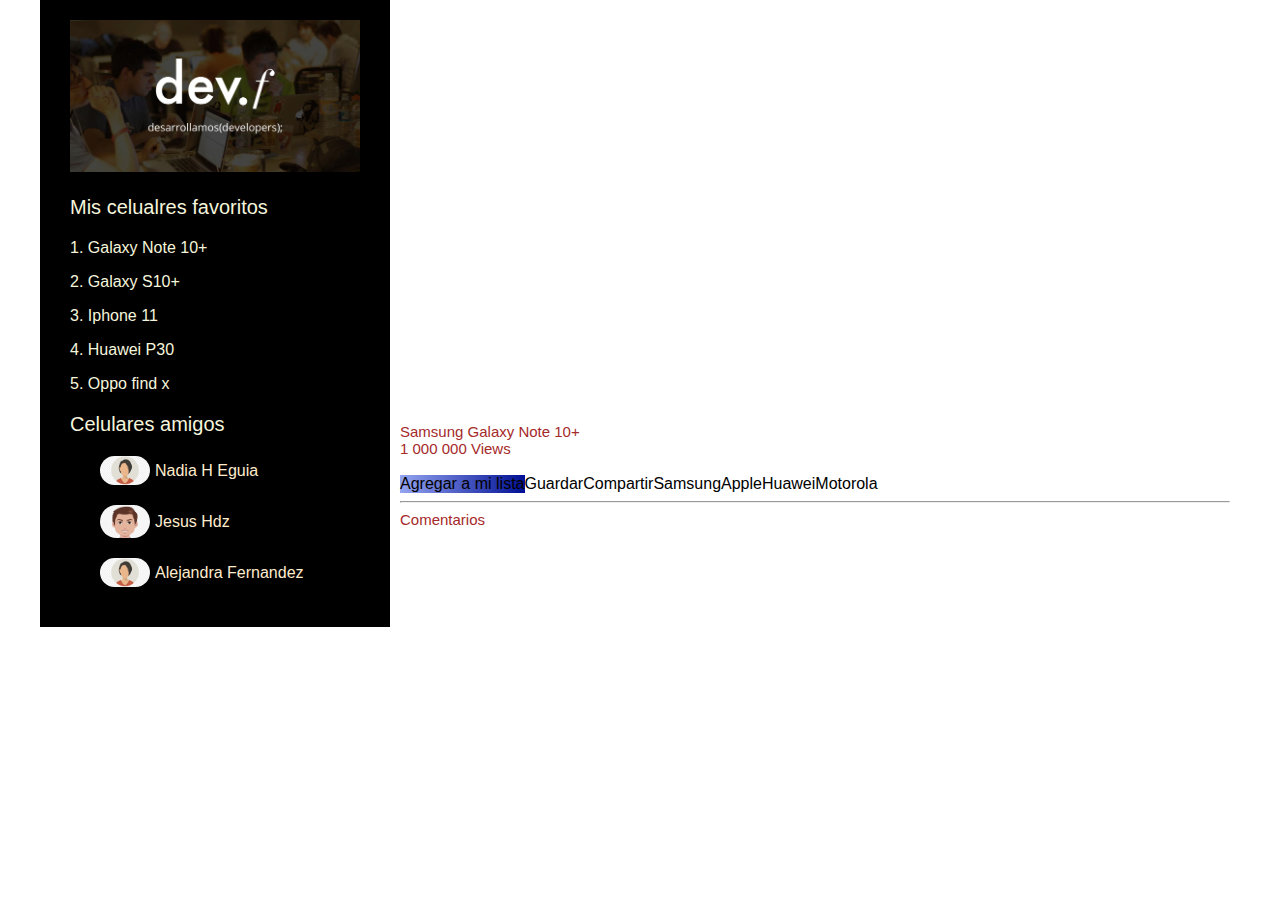
==== Clase 10/index.html @ 85b27891 "agregamos clase 10" ====
<!DOCTYPE html>
<html lang="en">
<head>
    <meta charset="UTF-8">
    <meta name="viewport" content="width=device-width, initial-scale=1.0">
    <meta http-equiv="X-UA-Compatible" content="ie=edge">
    <title>Blog</title>
    <link rel="stylesheet" href="css/style.css">
    <link rel="stylesheet" href="https://cdnjs.cloudflare.com/ajax/libs/animate.css/3.7.2/animate.min.css">
</head>
<body>
    <div class="contenedor">
        <div class="divisor">
            <div class="celulares">
                <div class="imagenLogo">
                    <img src="img/logo.png" alt="logodevf">
                </div>
                <div class="listaCelulares">
                    <p class="misCelulares">Mis celualres favoritos</p>
                    <p>1. Galaxy Note 10+</p>
                    <p>2. Galaxy S10+</p>
                    <p>3. Iphone 11</p>
                    <p>4. Huawei P30</p>
                    <p>5. Oppo find x</p>
                </div>
                <div class="amigos">
                    <p class="celularesamigos">Celulares amigos</p>
                    <a href="">
                        <img src="img/mujer.png" alt="">
                        <span>Nadia H Eguia</span>
                    </a>
                    <a href="">
                        <img src="img/hombre.jpg" alt="">
                        <span>Jesus Hdz</span>
                    </a>
                    <a href="">
                        <img src="img/mujer.png" alt="">
                        <span>Alejandra Fernandez</span>
                    </a>
                </div>
            </div>
            <div class="multimedia">
                <div class="videoYoutube">
                    <iframe 
                        width="560" 
                        height="315" 
                        src="https://www.youtube.com/embed/Xjaj4tC5soU" 
                        frameborder="0" allow="accelerometer; autoplay; encrypted-media; gyroscope; picture-in-picture" 
                        allowfullscreen>
                    </iframe>
                </div>
                <div class="nombreVideo">
                    <p>Samsung Galaxy Note 10+</p>
                    <p>1 000 000 Views</p>
                    <br>
                    <div class="botones">
                        <div class="agregar">Agregar a mi lista</div>
                        <div class="guardar">
                            <span class="icon-cloud-download">Guardar</span>
                        </div>
                        <div class="compartir">Compartir</div>
                        <div class="Samsung">Samsung</div>
                        <div class="Apple">Apple</div>
                        <div class="Hawei">Huawei</div>
                        <div class="Motorola">Motorola</div>
                    </div>
                    <hr>
                    <div class="comentarios">
                        <div class="nuevoComentario">
                            <p>Comentarios</p>
                        </div>
                    </div>
                </div>
            </div>
        </div>
    </div>
</body>
</html>
---- Clase 10/css/style.css ----
body{
    margin: 0;
    padding: 0;
    font-family: 'Lucida Sans', 'Lucida Sans Regular', 'Lucida Grande', 'Lucida Sans Unicode', Geneva, Verdana, sans-serif
}

.contenedor{
    margin: 0 auto;
    flex: 1;
    max-width: 1200px;
    display: inherit;
    justify-content: inherit;
    flex-wrap: inherit;
    align-items: inherit;
    height: inherit;
}

.divisor{
    display: grid;
    /* grid-template-rows: 150px  200px;
    grid-template-columns: 200px 300px; */
    /* grid-template: filas / columnas; */
    /* grid-template: 150px 200px / 200px 300px; */
    /* grid-template: 550px 50% / 20% 600px; */
    grid-template: 1fr / 350px 1fr;
}

.celulares{
    padding: 20px 30px;
    color: beige;
    background-color: black;
}

.imagenLogo img{
    max-width: 100%;
}

.listaCelulares p:hover{
    cursor: pointer;
}

.misCelulares{;
    font-size: 20px;
}

.amigos{
    display: block;
}

.amigos a{
    display: flex;
    margin: auto auto 20px 30px;
    text-decoration: none;
    align-items: center;
    color: blanchedalmond;
}

.amigos a img{
    width: 50px;
    border-radius: 25px;
    margin-right: 5px;
}

.celularesamigos{
    font-size: 20px;
}

.multimedia{
    display: grid;
    grid-template: 350px;
}

.nombreVideo{
    padding: 10px;
    padding-top: 15px;
}

.nombreVideo p{
    color: brown;
    margin: 0;
    font-size: 15px;
}

.botones{
    display: flex;
}

.agregar{
    background-image: linear-gradient(to right, rgb(147, 164, 240), rgb(0, 15, 148) )
}
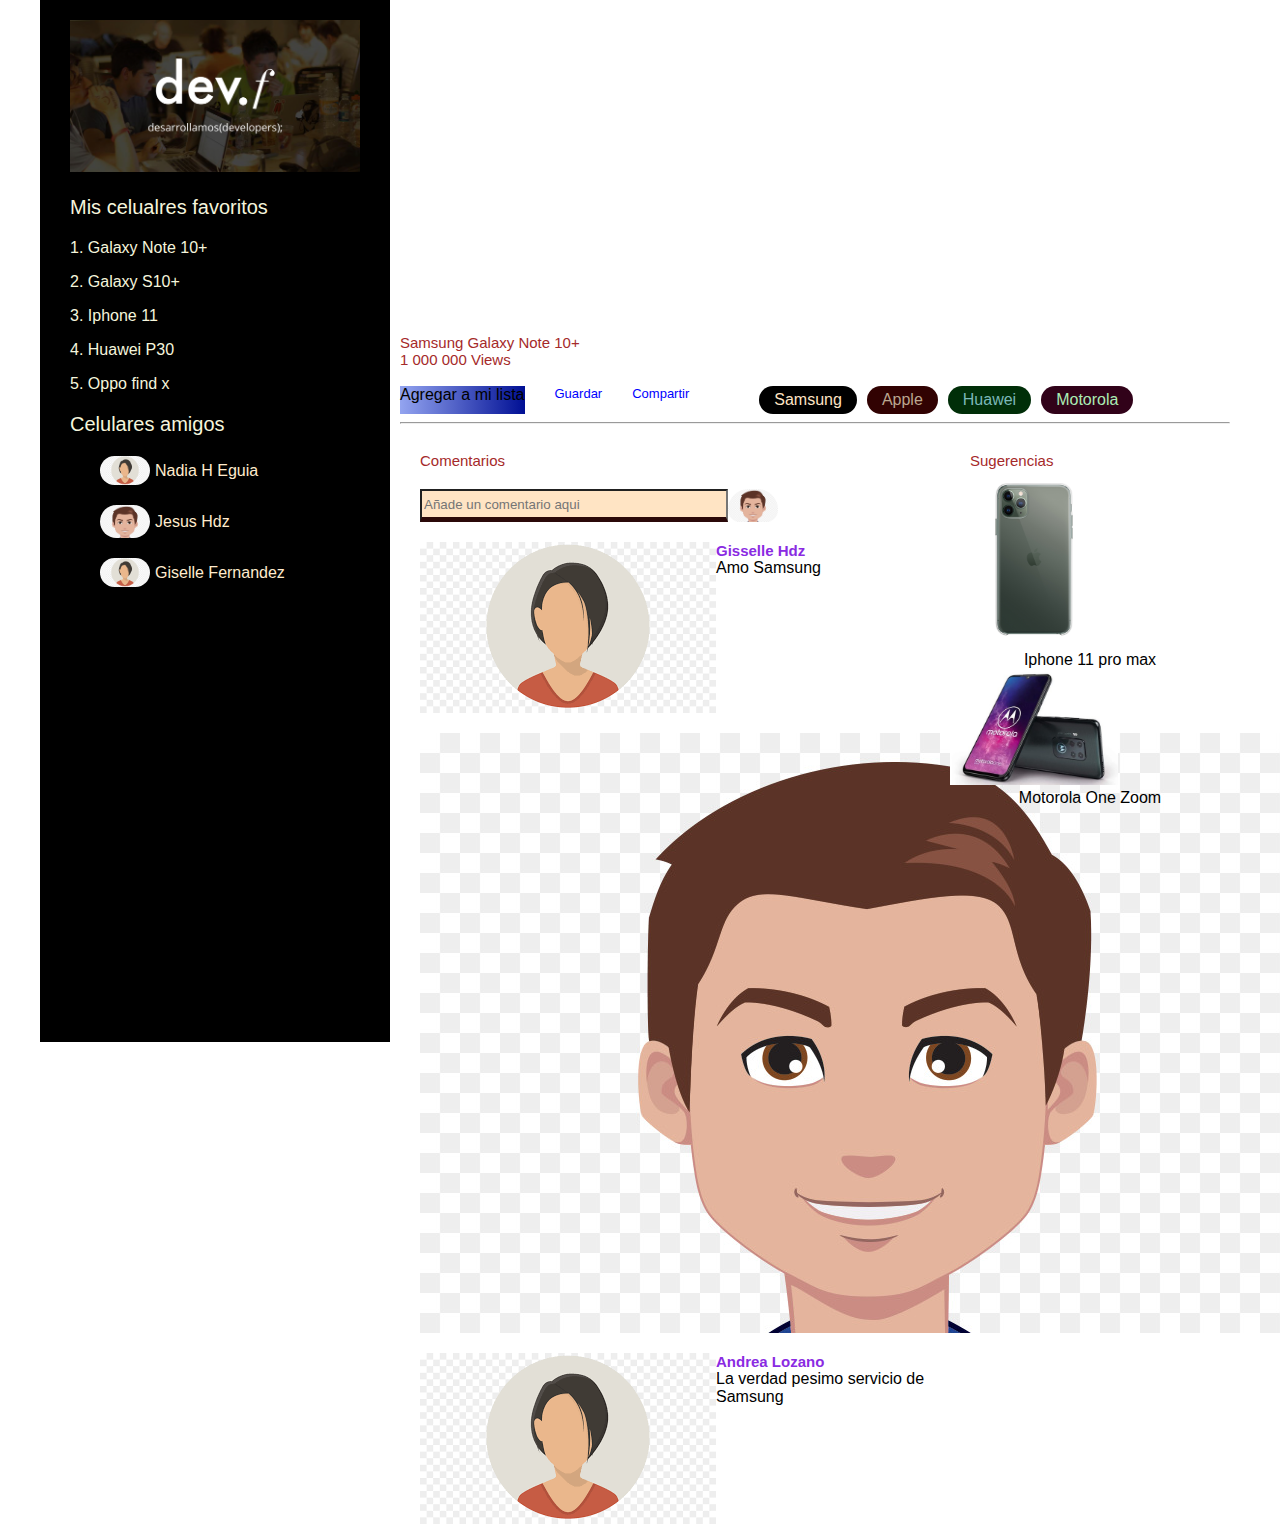
==== commit 51736dd0: "blog example" ====
--- a/Clase 10/index.html
+++ b/Clase 10/index.html
@@ -35,7 +35,7 @@
                     </a>
                     <a href="">
                         <img src="img/mujer.png" alt="">
-                        <span>Alejandra Fernandez</span>
+                        <span>Giselle Fernandez</span>
                     </a>
                 </div>
             </div>
@@ -61,15 +61,53 @@
                         <div class="compartir">Compartir</div>
                         <div class="Samsung">Samsung</div>
                         <div class="Apple">Apple</div>
-                        <div class="Hawei">Huawei</div>
+                        <div class="Huawei">Huawei</div>
                         <div class="Motorola">Motorola</div>
                     </div>
                     <hr>
                     <div class="comentarios">
                         <div class="nuevoComentario">
                             <p>Comentarios</p>
-                        </div>
+                                
+                            <div class="anadirComentario">
+                                <input type="text" placeholder="Añade un comentario aqui">
+                                <img src="img/hombre.jpg" alt="">
+                            </div>
+                            <div class="contenedorComentarios">
+                                <img src="img/mujer.png" alt="">
+                                <div class="texto">
+                                    <p>Gisselle Hdz</p>
+                                    <span>Amo Samsung</span>
+                                </div>
+                            </div>
+                            <div class="contenedorComentarios">
+                                <img src="img/hombre.jpg" alt="">
+                                <div class="texto">
+                                    <p>Daniel Bustos</p>
+                                    <span>a mi me parecio igual muy buena marca</span>
+                                </div>
+                            </div>  
+                            <div class="contenedorComentarios">
+                                <img src="img/mujer.png" alt="">
+                                <div class="texto">
+                                    <p>Andrea Lozano</p>
+                                    <span>La verdad pesimo servicio de Samsung</span>
+                                </div>
+                            </div>
+                        </div>   
+                        <div class="sugerencias">
+                            <p>Sugerencias</p>
+                            <img src="img/iphone sugerencia.jpeg" alt="">
+                            <div class="nombreSugerencia">
+                                <span>Iphone 11 pro max</span>
+                            </div>
+                            <img src="img/motorola sugere.jpg" alt="">
+                            <div class="nombreSugerencia">
+                                <span>Motorola One Zoom</span>
+                            </div>
+                        </div>                   
                     </div>
+
                 </div>
             </div>
         </div>
--- a/Clase 10/css/style.css
+++ b/Clase 10/css/style.css
@@ -87,4 +87,141 @@
 
 .agregar{
     background-image: linear-gradient(to right, rgb(147, 164, 240), rgb(0, 15, 148) )
+}
+
+.agregar, .guardar, .compartir, .Samsung, .Apple, .Huawei, .Motorola {
+    margin-right: 10px;
+}
+
+.agregar, .guardar, .compartir, .Samsung, .Apple, .Huawei, .Motorola :hover{
+    cursor: pointer;
+}
+
+.guardar, .compartir{
+    color: blue;
+    margin-left: 20px;
+    font-size: 13px;
+}
+
+.Samsung{
+    margin-left: 60px;
+    background-color: black;
+    color: bisque;
+    border-radius: 20px;
+    padding: 5px 15px;
+}
+
+.Apple{
+    background-color: rgb(49, 2, 2);
+    color: rgb(187, 167, 143);
+    border-radius: 20px;
+    padding: 5px 15px;
+}
+
+.Huawei{
+    background-color: rgb(0, 46, 8);
+    color: rgb(124, 184, 184);
+    border-radius: 20px;
+    padding: 5px 15px;
+}
+
+.Motorola{
+    background-color: rgb(49, 2, 25);
+    color: rgb(171, 236, 180);
+    border-radius: 20px;
+    padding: 5px 15px;
+}
+
+.comentarios{
+    display: grid;
+    grid-template: 600px / 550px 1fr;
+}
+
+.comentarios span{
+    display: flex;
+    justify-content: center;
+    font-size: initial;
+}
+
+.comentarios :hover{
+    cursor: default;
+}
+
+.nuevoComentario{
+    padding: 20px;
+}
+
+.nuevoComentario p{
+    margin-bottom: 20px;
+}
+
+.anadirComentario{
+    display: flex;
+    justify-content: start;
+    align-content: center;
+}
+
+.anadirComentario img{
+    width: 50px;
+    border-radius: 25px 25px 15px 15px;
+    margin-right: 10px;
+}
+
+.anadirComentario input {
+    background-color: bisque;
+    width: 300px;
+    cursor: text;
+    border-bottom: 5px solid rgb(43, 9, 9);
+}
+
+.anadirComentario input:hover{
+    cursor: text;
+}
+
+.contenedorComentarios{
+    margin-top: 20px;
+    display: flex;
+    align-content: center
+}
+
+.contenedroComentarios img{
+    width: 50px;
+    border-radius: 25px 25px 15px 15px;
+    margin-right: 10px;
+}
+
+.texto{
+    display: block;
+}
+
+.texto p{
+    margin: 0;
+    font-weight: bold;
+    color: blueviolet
+}
+
+.text span{
+    font-weight: 400;
+    color: rgb(7, 104, 96)
+}
+
+.sugerencias .nombreSugerencias{
+    display: flex;
+    justify-content: start;
+}
+
+.sugerencias p{
+    padding: 20px 20px 10px 20px;
+}
+
+.sugerencias img{
+    width: 60%;
+}
+
+.sugerencias img:hover{
+    cursor: pointer;
+}
+
+.sugerencias samp:hover{
+    cursor: pointer;
 }